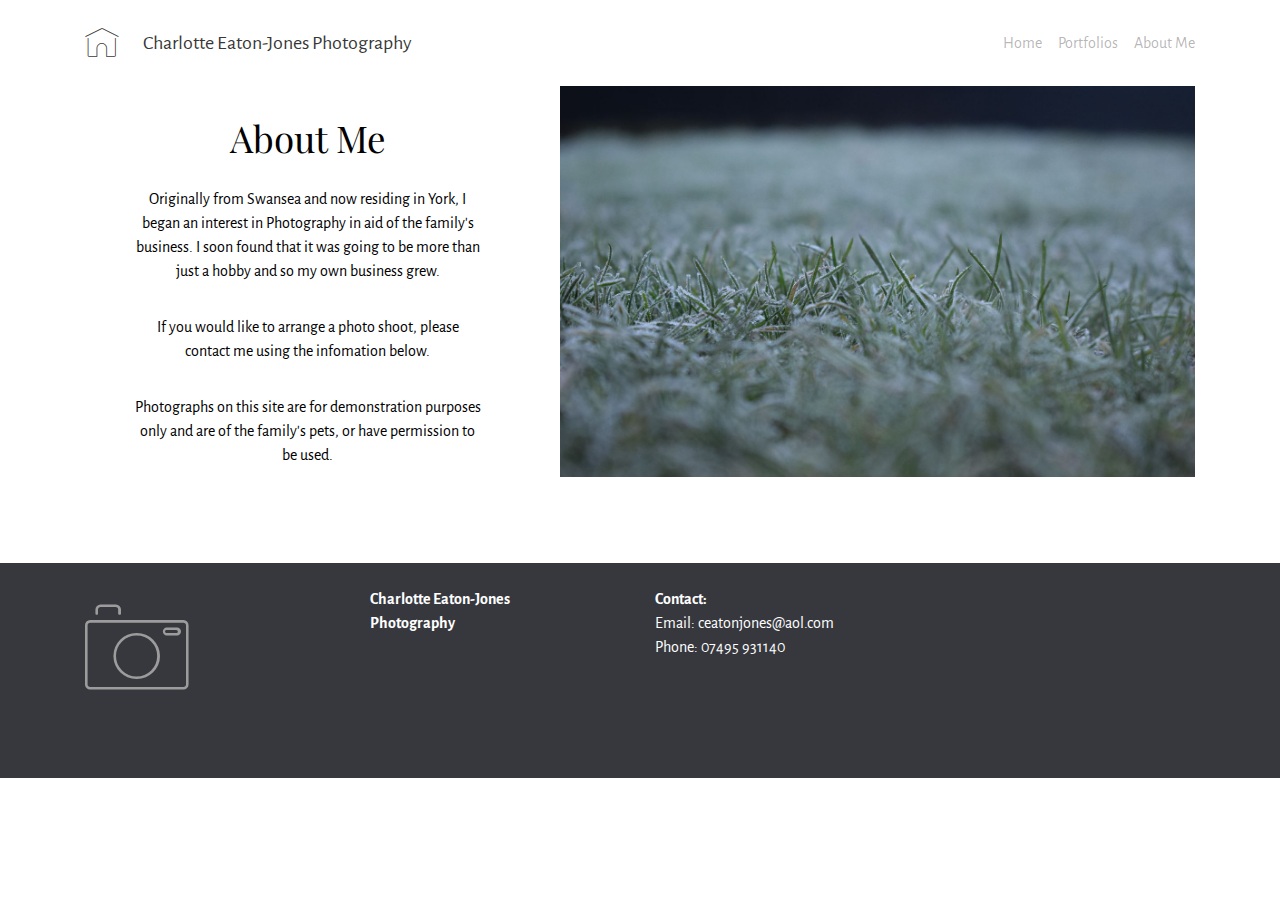
==== aboutme.html @ 2f4306b5 "create github pages" ====
<!DOCTYPE html>
<html>
<head>
  <!-- Site made with Mobirise Website Builder v3.9.2, https://mobirise.com -->
  <meta charset="UTF-8">
  <meta http-equiv="X-UA-Compatible" content="IE=edge">
  <meta name="generator" content="Mobirise v3.9.2, mobirise.com">
  <meta name="viewport" content="width=device-width, initial-scale=1">
  <link rel="shortcut icon" href="assets/images/logo.png" type="image/x-icon">
  <meta name="description" content="">
  <title>Portfolios</title>
  <link rel="stylesheet" href="https://fonts.googleapis.com/css?family=Playfair+Display:400,700&subset=latin,cyrillic">
  <link rel="stylesheet" href="https://fonts.googleapis.com/css?family=Alegreya+Sans:400,700&subset=latin,vietnamese,latin-ext">
  <link rel="stylesheet" href="assets/web/assets/mobirise-icons/mobirise-icons.css">
  <link rel="stylesheet" href="assets/tether/tether.min.css">
  <link rel="stylesheet" href="assets/bootstrap/css/bootstrap.min.css">
  <link rel="stylesheet" href="assets/puritym/css/style.css">
  <link rel="stylesheet" href="assets/mobirise/css/mbr-additional.css" type="text/css">
  
  
  
</head>
<body>
<nav class="navbar navbar-light mbr-navbar" id="menu-6" style="background-color: rgb(255, 255, 255);">
    <div class="container">
        <button class="navbar-toggler pull-right hidden-md-up" type="button" data-toggle="collapse" data-target="#exCollapsingNavbar2">
            ☰
        </button>
        <div class="clearfix"></div>
        <div class="collapse navbar-toggleable-sm" id="exCollapsingNavbar2">
            <span class="navbar-logo"><a href="https://mobirise.com" class="mbri-home mbr-iconfont mbr-iconfont-menu"></a></span>
            <span><a class="navbar-brand" href="https://mobirise.com">Charlotte Eaton-Jones Photography</a></span>

            

            <ul class="nav navbar-nav pull-xs-right"><li class="nav-item"><a class="nav-link" href="index.html">Home</a></li><li class="nav-item"><a class="nav-link" href="portfolio.html">Portfolios</a></li> <li class="nav-item"><a class="nav-link" href="aboutme.html">About Me</a></li></ul>
        </div>
    </div>
</nav>

<section class="mbr-section mbr-section-nopadding mbr-after-navbar" id="msg-box4-5" style="background-color: rgb(255, 255, 255); padding-top: 0rem; padding-bottom: 0rem;">
    
    <div class="container">
        <div class="row">
            
            <div class="col-xs-12 col-md-6 col-lg-5 mbr-inner-padding text-xs-center">
                <h3 class="mbr-section-title display-4">About Me</h3>
                
                <div class="lead"><p>Originally from Swansea and now residing in York, I began an interest in Photography in aid of the family's business. I soon found that it was going to be more than just a hobby and so my own business grew.</p><p>If you would like to arrange a photo shoot, please contact me using the infomation below. </p><p>Photographs on this site are for demonstration purposes only and are of the family's pets, or have permission to be used.</p></div>
                
            </div>
            <div class="col-md-6 col-lg-7">
                <div class="mbr-figure"><img src="assets/images/dsc-0093-1400x933-27.jpg"></div>
            </div>
        </div>
    </div>
</section>

<section class="mbr-section mbr-section-small mbr-footer" id="contacts1-7" style="background-color: rgb(55, 56, 62); padding-top: 1.5rem; padding-bottom: 4.5rem;">
    
    <div class="container">
        <div class="row">
            <div class="col-xs-12 col-md-3">
                <div><span class="mbri-camera mbr-iconfont mbr-iconfont-contacts1"></span></div>
            </div>
            <div class="col-xs-12 col-md-3">
                <p><strong>Charlotte Eaton-Jones</strong><br><strong>Photography</strong></p>
            </div>
            <div class="col-xs-12 col-md-3">
                <p><strong>Contact:</strong><br>
Email: ceatonjones@aol.com<br>
Phone: 07495 931140<br><br></p>
            </div>
            <div class="col-xs-12 col-md-3"></div>
        </div>
    </div>
</section>


  <script src="assets/web/assets/jquery/jquery.min.js"></script>
  <script src="assets/tether/tether.min.js"></script>
  <script src="assets/bootstrap/js/bootstrap.min.js"></script>
  <script src="assets/smooth-scroll/SmoothScroll.js"></script>
  <script src="assets/cookies-alert-plugin/cookies-alert-core.js"></script>
  <script src="assets/cookies-alert-plugin/cookies-alert-script.js"></script>
  <script src="assets/puritym/js/script.js"></script>
  
  
<input name="cookieData" type="hidden" data-cookie-text="We use cookies to give you the best experience. Read our <a href='privacy.html'>cookie policy</a>.">
  </body>
</html>
---- assets/web/assets/mobirise-icons/mobirise-icons.css ----
@font-face {
  font-family: 'MobiriseIcons';
  src:  url('mobirise-icons.eot?spat4u');
  src:  url('mobirise-icons.eot?spat4u#iefix') format('embedded-opentype'),
    url('mobirise-icons.ttf?spat4u') format('truetype'),
    url('mobirise-icons.woff?spat4u') format('woff'),
    url('mobirise-icons.svg?spat4u#MobiriseIcons') format('svg');
  font-weight: normal;
  font-style: normal;
}

[class^="mbri-"], [class*=" mbri-"] {
  /* use !important to prevent issues with browser extensions that change fonts */
  font-family: MobiriseIcons !important;
  speak: none;
  font-style: normal;
  font-weight: normal;
  font-variant: normal;
  text-transform: none;
  line-height: 1;

  /* Better Font Rendering =========== */
  -webkit-font-smoothing: antialiased;
  -moz-osx-font-smoothing: grayscale;
}

.mbri-alert:before {
  content: "\e900";
}
.mbri-android:before {
  content: "\e901";
}
.mbri-apple:before {
  content: "\e902";
}
.mbri-arrow-next:before {
  content: "\e903";
}
.mbri-arrow-prev:before {
  content: "\e904";
}
.mbri-bookmark:before {
  content: "\e905";
}
.mbri-bootstrap:before {
  content: "\e906";
}
.mbri-briefcase:before {
  content: "\e907";
}
.mbri-browse:before {
  content: "\e908";
}
.mbri-calendar:before {
  content: "\e909";
}
.mbri-camera:before {
  content: "\e90a";
}
.mbri-cart-add:before {
  content: "\e90b";
}
.mbri-cart-full:before {
  content: "\e90c";
}
.mbri-cash:before {
  content: "\e90d";
}
.mbri-change-style:before {
  content: "\e90e";
}
.mbri-chat:before {
  content: "\e90f";
}
.mbri-clock:before {
  content: "\e910";
}
.mbri-close:before {
  content: "\e911";
}
.mbri-cloud:before {
  content: "\e912";
}
.mbri-code:before {
  content: "\e913";
}
.mbri-contact-form:before {
  content: "\e914";
}
.mbri-credit-card:before {
  content: "\e915";
}
.mbri-cursor-click:before {
  content: "\e916";
}
.mbri-cust-feedback:before {
  content: "\e917";
}
.mbri-database:before {
  content: "\e918";
}
.mbri-delivery:before {
  content: "\e919";
}
.mbri-desctop:before {
  content: "\e91a";
}
.mbri-devices:before {
  content: "\e91b";
}
.mbri-down:before {
  content: "\e91c";
}
.mbri-download:before {
  content: "\e91d";
}
.mbri-drag-n-drop:before {
  content: "\e91e";
}
.mbri-edit:before {
  content: "\e91f";
}
.mbri-edit2:before {
  content: "\e920";
}
.mbri-error:before {
  content: "\e921";
}
.mbri-extension:before {
  content: "\e922";
}
.mbri-features:before {
  content: "\e923";
}
.mbri-file:before {
  content: "\e924";
}
.mbri-flag:before {
  content: "\e925";
}
.mbri-folder:before {
  content: "\e926";
}
.mbri-gift:before {
  content: "\e927";
}
.mbri-globe-2:before {
  content: "\e928";
}
.mbri-globe:before {
  content: "\e929";
}
.mbri-growing-chart:before {
  content: "\e92a";
}
.mbri-hearth:before {
  content: "\e92b";
}
.mbri-help:before {
  content: "\e92c";
}
.mbri-home:before {
  content: "\e92d";
}
.mbri-hot-cup:before {
  content: "\e92e";
}
.mbri-idea:before {
  content: "\e92f";
}
.mbri-image-gallery:before {
  content: "\e930";
}
.mbri-image-slider:before {
  content: "\e931";
}
.mbri-info:before {
  content: "\e932";
}
.mbri-key:before {
  content: "\e933";
}
.mbri-laptop:before {
  content: "\e934";
}
.mbri-layers:before {
  content: "\e935";
}
.mbri-left:before {
  content: "\e936";
}
.mbri-letter:before {
  content: "\e937";
}
.mbri-like:before {
  content: "\e938";
}
.mbri-link:before {
  content: "\e939";
}
.mbri-lock:before {
  content: "\e93a";
}
.mbri-login:before {
  content: "\e93b";
}
.mbri-logout:before {
  content: "\e93c";
}
.mbri-magic-stick:before {
  content: "\e93d";
}
.mbri-map-pin:before {
  content: "\e93e";
}
.mbri-menu:before {
  content: "\e93f";
}
.mbri-mobile:before {
  content: "\e940";
}
.mbri-mobile2:before {
  content: "\e941";
}
.mbri-mobirise:before {
  content: "\e942";
}
.mbri-music:before {
  content: "\e943";
}
.mbri-new-file:before {
  content: "\e944";
}
.mbri-opened-folder:before {
  content: "\e945";
}
.mbri-pages:before {
  content: "\e946";
}
.mbri-paper-plane:before {
  content: "\e947";
}
.mbri-paperclip:before {
  content: "\e948";
}
.mbri-photo:before {
  content: "\e949";
}
.mbri-photos:before {
  content: "\e94a";
}
.mbri-pin:before {
  content: "\e94b";
}
.mbri-play:before {
  content: "\e94c";
}
.mbri-plus:before {
  content: "\e94d";
}
.mbri-preview:before {
  content: "\e94e";
}
.mbri-print:before {
  content: "\e94f";
}
.mbri-protect:before {
  content: "\e950";
}
.mbri-question:before {
  content: "\e951";
}
.mbri-quote:before {
  content: "\e952";
}
.mbri-refresh:before {
  content: "\e953";
}
.mbri-responsive:before {
  content: "\e954";
}
.mbri-right:before {
  content: "\e955";
}
.mbri-rocket:before {
  content: "\e956";
}
.mbri-sad-face:before {
  content: "\e957";
}
.mbri-sale:before {
  content: "\e958";
}
.mbri-save:before {
  content: "\e959";
}
.mbri-search:before {
  content: "\e95a";
}
.mbri-setting:before {
  content: "\e95b";
}
.mbri-setting2:before {
  content: "\e95c";
}
.mbri-setting3:before {
  content: "\e95d";
}
.mbri-share:before {
  content: "\e95e";
}
.mbri-shoping-bag:before {
  content: "\e95f";
}
.mbri-shoping-basket:before {
  content: "\e960";
}
.mbri-shoping-cart:before {
  content: "\e961";
}
.mbri-sites:before {
  content: "\e962";
}
.mbri-smile-face:before {
  content: "\e963";
}
.mbri-speed:before {
  content: "\e964";
}
.mbri-star:before {
  content: "\e965";
}
.mbri-success:before {
  content: "\e966";
}
.mbri-sun:before {
  content: "\e967";
}
.mbri-tablet:before {
  content: "\e968";
}
.mbri-target:before {
  content: "\e969";
}
.mbri-timer:before {
  content: "\e96a";
}
.mbri-to-ftp:before {
  content: "\e96b";
}
.mbri-to-local-drive:before {
  content: "\e96c";
}
.mbri-touch-swipe:before {
  content: "\e96d";
}
.mbri-touch:before {
  content: "\e96e";
}
.mbri-trash:before {
  content: "\e96f";
}
.mbri-unlock:before {
  content: "\e970";
}
.mbri-up:before {
  content: "\e971";
}
.mbri-upload:before {
  content: "\e972";
}
.mbri-user:before {
  content: "\e973";
}
.mbri-user2:before {
  content: "\e974";
}
.mbri-users:before {
  content: "\e975";
}
.mbri-video-play:before {
  content: "\e976";
}
.mbri-video:before {
  content: "\e977";
}
.mbri-watch:before {
  content: "\e978";
}
.mbri-website-theme:before {
  content: "\e979";
}
.mbri-wifi:before {
  content: "\e97a";
}
.mbri-windows:before {
  content: "\e97b";
}
---- assets/puritym/css/style.css ----
/**
 * BOOTSTRAP CUSTOM
 */
.container {
  position: relative; }

.btn {
  margin-bottom: 0.5rem; }
  .btn + .btn {
    margin-left: 1rem; }

.btn-white {
  background: #fff;
  color: inherit; }

.btn-black {
  background: #000;
  color: #fff; }

.btn-social,
.btn-social:hover,
.btn-social:active,
.btn-social:focus {
  color: #fff; }

.display-1 {
  font-size: 4.3rem;
  margin-top: 3.9rem;
  margin-bottom: 2.8rem; }

.display-2 {
  font-size: 3.5rem;
  margin-top: 3.5rem;
  margin-bottom: 2.5rem; }

.display-3 {
  font-size: 2.8rem;
  margin-top: 3.2rem;
  margin-bottom: 2rem; }

.display-4 {
  font-size: 2.3rem;
  margin-top: 2.3rem;
  margin-bottom: 1.8rem; }

p.lead,
.lead p {
  margin-bottom: 2rem; }

.card .card-img-top {
  width: 100%; }

.card-block {
  background-color: #fff; }

@media (min-width: 768px) {
  .col-md-4:nth-of-type(3n+1) {
    clear: left; } }
@media (min-width: 544px) and (max-width: 767px) {
  .col-md-4:nth-of-type(odd) {
    clear: left; } }
.row.no-gutter {
  margin-left: 0;
  margin-right: 0; }

.row.no-gutter > [class*=col-]:not(:first-child),
.row.no-gutter > [class*=col-]:not(:last-child) {
  padding-right: 0;
  padding-left: 0; }

blockquote {
  padding: .5rem 1rem;
  margin: 0 0 1rem;
  margin-bottom: 1rem;
  font-size: 1.25rem;
  border-left: .25rem solid #f1c050; }

/**
 * TYPOGRAPHY
 */
body {
  font-family: "Alegreya Sans", sans-serif; }

h1, h2, h3, h4, h5, h6,
.h1, .h2, .h3, .h4, .h5, .h6,
.display-1, .display-2, .display-3, .display-4 {
  font-family: "Playfair Display", sans-serif; }

/**
 * MAPS
 */
@-webkit-keyframes mapCircleLoading {
  from {
    -webkit-transform: rotate(0deg); }
  to {
    -webkit-transform: rotate(359deg); } }
@keyframes mapCircleLoading {
  from {
    transform: rotate(0deg); }
  to {
    transform: rotate(359deg); } }
.mbr-map {
  position: relative; }
  .mbr-map iframe {
    height: 100%;
    width: 100%; }
  .mbr-map [data-state-details] {
    color: #6b6763;
    font-family: "Alegreya Sans", sans-serif;
    font-size: 1.25rem;
    height: 1.5em;
    margin-top: -0.75em;
    padding-left: 20px;
    padding-right: 20px;
    position: absolute;
    text-align: center;
    top: 50%;
    width: 100%; }
  .mbr-map[data-state] {
    background: #e9e5dc; }
  .mbr-map[data-state="loading"] [data-state-details] {
    display: none; }
  .mbr-map[data-state="loading"]::after {
    content: "";
    -webkit-animation: mapCircleLoading .6s infinite linear;
    animation: mapCircleLoading .6s infinite linear;
    border-radius: 50%;
    border: 6px rgba(255, 255, 255, 0.35) solid;
    border-top-color: #fff;
    height: 40px;
    left: 50%;
    margin-left: -20px;
    margin-top: -20px;
    position: absolute;
    top: 50%;
    width: 40px; }

/**
 * SECTIONS
 */
.mbr-section {
  position: relative;
  padding-top: 9rem;
  padding-bottom: 9rem;
  background-position: 50% 50%;
  background-repeat: no-repeat;
  background-size: cover; }

.mbr-section-full {
  display: table;
  width: 100%;
  height: 100vh;
  padding-top: 0;
  padding-bottom: 0; }

.mbr-section-small {
  padding-top: 4.5rem;
  padding-bottom: 4.5rem; }

.mbr-section-nopadding {
  padding-top: 0;
  padding-bottom: 0; }

.mbr-section-title {
  margin-top: 0; }

.mbr-table {
  display: table; }

.mbr-table-cell {
  position: relative;
  display: table-cell;
  vertical-align: middle;
  padding-top: 9rem;
  padding-bottom: 9rem; }

.mbr-inner-padding {
  padding: 4rem; }

/* footer */
.mbr-footer {
  color: #fff; }
  .mbr-footer .mbr-map,
  .mbr-footer .mbr-google-map {
    height: 300px; }
  .mbr-footer .form-control {
    color: #fff;
    background-color: #26272c;
    border-color: #1b1c20; }
  .mbr-footer ul {
    list-style-type: none;
    padding: 0; }
    .mbr-footer ul li {
      position: relative;
      padding-left: 1.2rem; }
      .mbr-footer ul li:before {
        content: '';
        position: absolute;
        margin-left: -1.2rem;
        width: 10px;
        height: 1px;
        top: 50%;
        background-color: #fff; }

footer.mbr-footer {
  padding-top: 3rem;
  padding-bottom: 2rem; }

/**
 * NAVBAR
 */
.mbr-navbar {
  position: absolute;
  top: 0;
  right: 0;
  left: 0;
  padding: 1.5rem 1rem;
  background-color: #fff;
  z-index: 1030; }
  .mbr-navbar.navbar-fixed-top {
    position: fixed; }
  .mbr-navbar.navbar-transparent {
    background-color: transparent; }
  .mbr-navbar .navbar-logo {
    margin-right: 1.5rem;
    float: left; }
  .mbr-navbar .navbar-logo,
  .mbr-navbar .navbar-logo img {
    height: 37px; }
  .mbr-navbar .navbar-brand {
    margin-right: 1.5rem; }
  .mbr-navbar .navbar-divider,
  .mbr-navbar .navbar-nav .nav-item + .nav-item,
  .mbr-navbar .navbar-nav .nav-link + .nav-link {
    margin-left: 1rem; }
  .mbr-navbar .navbar-nav + .navbar-nav {
    margin-right: 20px; }

/**
 * HELPERS
 */
/* Colors */
.text-white {
  color: #fff !important; }

.text-black {
  color: #000 !important; }

/**
 * Mobirise Classes
 */
.mbr-after-navbar:before {
  content: "";
  display: block;
  height: 54px; }

.mbr-section__container--first {
  padding-bottom: 1rem; }

.mbr-section__container--middle {
  padding-top: 1rem;
  padding-bottom: 1rem; }

.mbr-section__container--last {
  padding-top: 1rem; }

.mbr-overlay,
.mbr-background-video,
.mbr-background-video-preview {
  position: absolute;
  bottom: 0;
  left: 0;
  right: 0;
  top: 0; }

.mbr-overlay {
  background-color: #fff;
  opacity: 0.5;
  z-index: 1; }
  .mbr-overlay ~ * {
    z-index: 2; }

.mbr-background-video-preview {
  z-index: 0 !important; }

.mbr-figure {
  display: block;
  overflow: hidden;
  position: relative;
  width: 100%;
  margin: 0; }
  .mbr-figure img, .mbr-figure iframe {
    display: block;
    width: 100%; }
  .mbr-figure .mbr-figure-caption {
    width: 100%;
    padding: 1.5rem 0;
    background-color: #FFF8E0; }
  .mbr-figure .mbr-figure-caption-over {
    position: absolute;
    bottom: 0;
    background-color: rgba(255, 255, 255, 0.5); }

.mbr-map,
.mbr-google-map {
  height: 400px; }

.mbr-arrow {
  position: absolute;
  text-align: center;
  font-size: 35px;
  bottom: 71px;
  left: 50%;
  width: 30px;
  margin-left: -15px;
  line-height: 1px;
  padding: 0 20px;
  -webkit-animation: floating-arrow 1.6s infinite ease-in-out 0s;
  -o-animation: floating-arrow 1.6s infinite ease-in-out 0s;
  animation: floating-arrow 1.6s infinite ease-in-out 0s; }
  .mbr-arrow, .mbr-arrow:hover, .mbr-arrow:focus {
    color: inherit; }

@-webkit-keyframes floating-arrow {
  from {
    -webkit-transform: translateY(0);
    transform: translateY(0); }
  65% {
    -webkit-transform: translateY(11px);
    transform: translateY(11px); }
  to {
    -webkit-transform: translateY(0);
    transform: translateY(0); } }
@-o-keyframes floating-arrow {
  from {
    -webkit-transform: translateY(0);
    transform: translateY(0); }
  65% {
    -webkit-transform: translateY(11px);
    transform: translateY(11px); }
  to {
    -webkit-transform: translateY(0);
    transform: translateY(0); } }
@keyframes floating-arrow {
  from {
    -webkit-transform: translateY(0);
    transform: translateY(0); }
  65% {
    -webkit-transform: translateY(11px);
    transform: translateY(11px); }
  to {
    -webkit-transform: translateY(0);
    transform: translateY(0); } }
@media (max-width: 767px) {
  .mbr-arrow {
    bottom: 41px; } }
@media (max-width: 320px) {
  .mbr-arrow {
    bottom: 21px;
    text-align: center; } }
@media all and (device-width: 320px) and (device-height: 568px) and (orientation: portrait) {
  .mbr-arrow {
    bottom: 31px; } }
/*-------

   Slider

-------*/
.mbr-slider .carousel-inner > .active,
.mbr-slider .carousel-inner > .next,
.mbr-slider .carousel-inner > .prev {
  display: table; }

.mbr-slider .carousel-control {
  background-image: none;
  width: 54px;
  height: 54px;
  top: 50%;
  margin-top: -27px;
  line-height: 54px;
  border-radius: 27px;
  color: inherit;
  background: #fff;
  border: 1px solid #000;
  opacity: 1;
  text-shadow: none;
  z-index: 5;
  -webkit-transition: all 0.2s ease-in-out 0s;
  -o-transition: all 0.2s ease-in-out 0s;
  transition: all 0.2s ease-in-out 0s; }

.mbr-slider .carousel-control .icon-next,
.mbr-slider .carousel-control .icon-prev {
  margin-top: -18px;
  font-size: 30px; }

.mbr-slider .carousel-control.left {
  margin-left: 2rem; }

.mbr-slider .carousel-control.right {
  margin-right: 2rem; }

.mbr-slider .carousel-control:hover {
  background: #000;
  color: #fff; }

.mbr-slider .carousel-indicators {
  bottom: 0; }

.mbr-slider .carousel-indicators li,
.mbr-slider .carousel-indicators .active {
  width: 15px;
  height: 15px;
  margin: 3px;
  border: 1px solid #000; }

.mbr-slider .carousel-indicators .active {
  background-color: #000; }

.mbr-slider .mbr-overlay {
  z-index: 0; }

@media (max-width: 767px) {
  .mbr-slider .carousel-control {
    top: auto;
    bottom: 20px; }

  .mbr-slider > .container .carousel-control {
    margin-bottom: 0px; } }
/* boxed slider */
.mbr-slider > .boxed-slider {
  position: relative;
  padding: 93px 0; }

.mbr-slider > .boxed-slider > div {
  position: relative; }

.mbr-slider > .container img {
  width: 100%; }

.mbr-slider > .container img + .row {
  position: absolute;
  top: 50%;
  left: 0;
  right: 0;
  -webkit-transform: translateY(-50%);
  -moz-transform: translateY(-50%);
  transform: translateY(-50%); }

.mbr-slider .mbr-section {
  padding: 0;
  background-attachment: scroll; }

.mbr-slider .mbr-table-cell {
  padding: 0; }

.mbr-slider > .container .carousel-indicators {
  margin-bottom: 3px; }

/* article slider */
.mbr-slider > .article-slider .mbr-section,
.mbr-slider > .article-slider .mbr-section .mbr-table-cell {
  padding-top: 0;
  padding-bottom: 0; }

/*-------

   Gallery

-------*/
.mbr-gallery .mbr-gallery-item {
  position: relative;
  display: inline-block;
  width: 25%; }
  @media (max-width: 768px) {
    .mbr-gallery .mbr-gallery-item {
      width: 50%; } }
  @media (max-width: 400px) {
    .mbr-gallery .mbr-gallery-item {
      width: 100%; } }

.mbr-gallery .mbr-gallery-item > a {
  position: relative;
  display: block;
  background: #fff;
  outline: none; }

.mbr-gallery .mbr-gallery-item img {
  width: 100%;
  opacity: 1;
  -webkit-transition: .2s opacity ease-in-out;
  transition: .2s opacity ease-in-out; }

.mbr-gallery .mbr-gallery-item > a:hover img {
  opacity: 0.9; }

.mbr-gallery .mbr-gallery-item .icon {
  position: absolute;
  font-size: 30px;
  top: 50%;
  left: 50%;
  color: #000;
  opacity: 0;
  -webkit-transform: translateX(-50%) translateY(-50%);
  transform: translateX(-50%) translateY(-50%);
  -webkit-transition: .2s opacity ease-in-out;
  transition: .2s opacity ease-in-out; }

.mbr-gallery .mbr-gallery-item > a:hover .icon {
  opacity: 1; }

/* remove spacing */
.mbr-gallery .mbr-gallery-row.no-gutter {
  margin: 0; }

.mbr-gallery .mbr-gallery-row.no-gutter .mbr-gallery-item {
  padding: 0; }

/* container */
.mbr-gallery .container.mbr-gallery-layout-default {
  padding: 93px 0; }

/* fix horizontal scrollbar */
.mbr-gallery .mbr-gallery-layout-default,
.mbr-gallery .mbr-gallery-layout-article {
  overflow: hidden; }

/* lightbox */
.mbr-gallery .modal {
  position: fixed;
  overflow: hidden;
  padding-right: 0 !important; }

.mbr-gallery .modal-body {
  padding: 0; }

.mbr-gallery .modal-body img {
  width: 100%; }

.mbr-gallery .modal .close {
  position: absolute;
  background-image: none;
  font-size: 20px;
  width: 54px;
  height: 54px;
  border-radius: 27px;
  color: #000;
  top: 2rem;
  right: 2rem;
  line-height: 54px;
  opacity: 1;
  border: 1px solid #000;
  text-align: center;
  text-shadow: none;
  z-index: 5;
  -webkit-transition: all 0.2s ease-in-out 0s;
  -o-transition: all 0.2s ease-in-out 0s;
  transition: all 0.2s ease-in-out 0s; }

.mbr-gallery .modal .close:hover {
  background: #000;
  color: #fff; }

/* modal back color opacity */
.modal-backdrop.in {
  opacity: 0.8;
  filter: alpha(opacity=80); }

@media (max-width: 768px) {
  .mbr-gallery .modal-dialog {
    margin: 10px auto; }

  .mbr-gallery .carousel-indicators,
  .mbr-gallery .carousel-control,
  .mbr-gallery .modal .close {
    position: fixed; } }
/* fix fade in effect */
.mbr-gallery .modal.fade .modal-dialog {
  margin-top: -100px;
  -webkit-transition: margin-top 0.3s ease-out;
  -moz-transition: margin-top 0.3s ease-out;
  -o-transition: margin-top 0.3s ease-out;
  transition: margin-top 0.3s ease-out; }

.mbr-gallery .modal.in .modal-dialog,
.mbr-gallery .modal.fade .modal-dialog {
  -webkit-transform: none;
  -ms-transform: none;
  -o-transform: none;
  transform: none; }

.mbr-gallery .modal.in .modal-dialog {
  margin-top: 30px; }

/* iconfont default styling */
/* for buttons */
.mbr-iconfont.mbr-iconfont-btn,
.mbr-buttons__btn .mbr-iconfont {
  padding-right: 0.3em;
  font-size: 1.5em;
  line-height: 0.5em;
  vertical-align: text-bottom;
  position: relative;
  top: -0.1em;
  text-decoration: none; }

/* menu links */
.mbr-iconfont.mbr-iconfont-btn-parent,
.mbr-buttons__link .mbr-iconfont {
  padding-right: 0.3em;
  font-size: 1.3em;
  top: -0.2em;
  position: relative;
  vertical-align: middle; }

/* msg-box4 */
.mbr-iconfont.mbr-iconfont-msg-box4,
.mbr-iconfont.mbr-iconfont-msg-box5 {
  font-size: 357px;
  text-decoration: none;
  color: #000; }

/*menu logo */
.mbr-iconfont.mbr-iconfont-menu,
.mbr-iconfont.mbr-iconfont-ext__menu {
  font-size: 37px;
  text-decoration: none;
  color: rgba(0, 0, 0, 0.8); }

/* contacts1 */
.mbr-iconfont.mbr-iconfont-contacts1 {
  font-size: 119px;
  text-decoration: none;
  color: #9C9C9C; }

.mbr-iconfont.mbr-iconfont-features1 {
  font-size: 140px;
  text-decoration: none;
  text-align: center;
  display: block;
  margin-top: 0.2em; }

/*# sourceMappingURL=style.css.map */
.engine {
	position: absolute;
	text-indent: -2400px;
	text-align: center;
	padding: 0;
}
---- assets/mobirise/css/mbr-additional.css ----
@import url(https://fonts.googleapis.com/css?family=Lora:400,700);

#header1-0 H1 {
  text-align: center;
  font-size: 60px;
  color: #d8f1d5;
  font-family: 'Lora', serif;
}
#slider-4 H2 {
  text-align: left;
}
#slider-4 P {
  text-align: right;
  color: #ffffff;
}
#slider-4 SPAN {
  text-align: left;
}
#menu-6 .navbar-toggler {
  color: #000;
}
#msg-box4-5 .lead P {
  font-size: 16px;
}
#menu-6 .navbar-toggler {
  color: #000;
}
#menu-6 .navbar-toggler {
  color: #000;
}
#menu-6 .navbar-toggler {
  color: #000;
}
#menu-6 .navbar-toggler {
  color: #000;
}
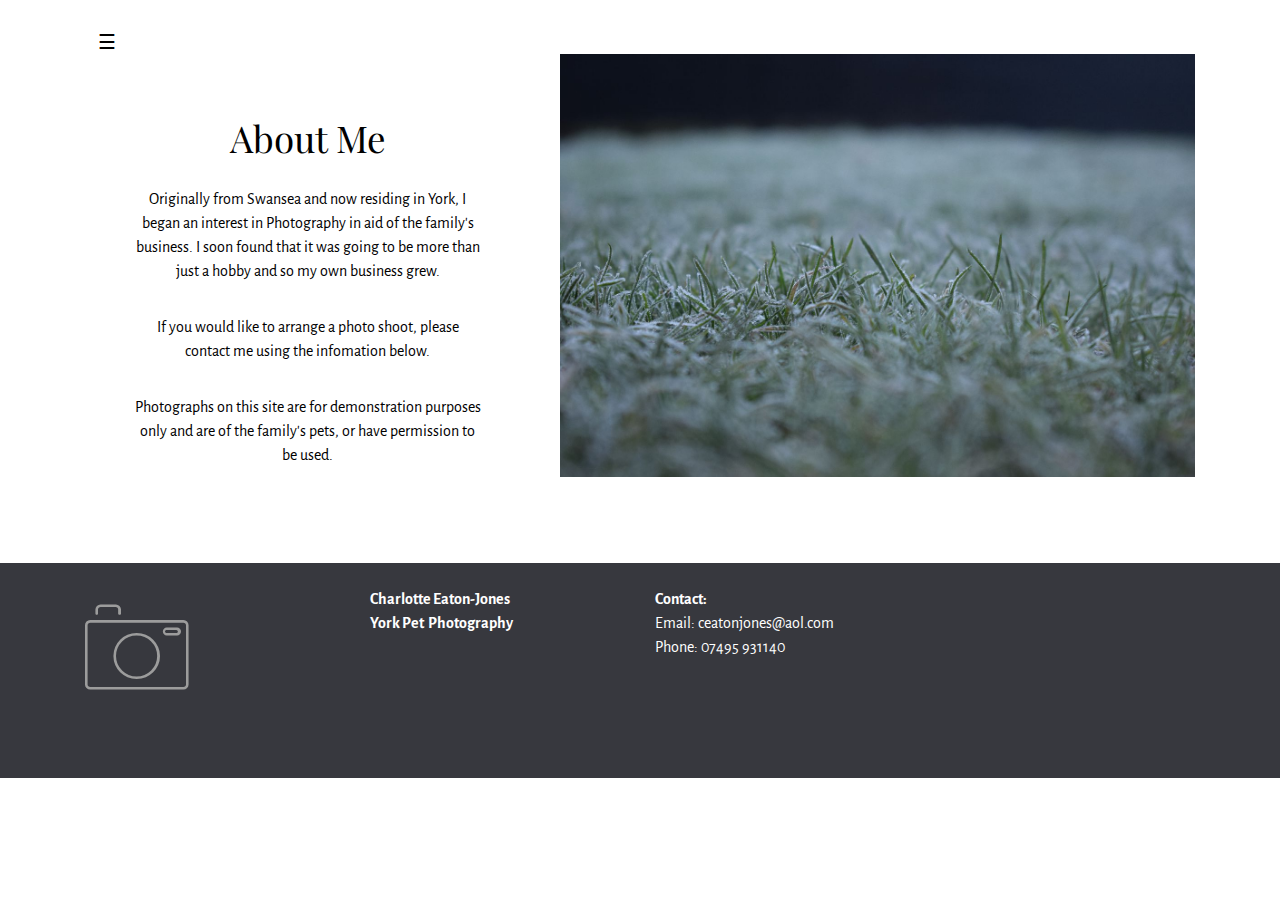
==== commit 74eac853: "create github pages" ====
--- a/aboutme.html
+++ b/aboutme.html
@@ -6,7 +6,7 @@
   <meta http-equiv="X-UA-Compatible" content="IE=edge">
   <meta name="generator" content="Mobirise v3.9.2, mobirise.com">
   <meta name="viewport" content="width=device-width, initial-scale=1">
-  <link rel="shortcut icon" href="assets/images/logo.png" type="image/x-icon">
+  <link rel="shortcut icon" href="assets/images/darwin-192x128-4.jpg" type="image/x-icon">
   <meta name="description" content="">
   <title>Portfolios</title>
   <link rel="stylesheet" href="https://fonts.googleapis.com/css?family=Playfair+Display:400,700&subset=latin,cyrillic">
@@ -21,19 +21,19 @@
   
 </head>
 <body>
-<nav class="navbar navbar-light mbr-navbar" id="menu-6" style="background-color: rgb(255, 255, 255);">
+<nav class="navbar navbar-light mbr-navbar navbar-transparent" id="menu-6">
     <div class="container">
-        <button class="navbar-toggler pull-right hidden-md-up" type="button" data-toggle="collapse" data-target="#exCollapsingNavbar2">
+        <button class="navbar-toggler pull-right" type="button" data-toggle="collapse" data-target="#exCollapsingNavbar2">
             ☰
         </button>
         <div class="clearfix"></div>
-        <div class="collapse navbar-toggleable-sm" id="exCollapsingNavbar2">
+        <div class="collapse" id="exCollapsingNavbar2">
             <span class="navbar-logo"><a href="https://mobirise.com" class="mbri-home mbr-iconfont mbr-iconfont-menu"></a></span>
-            <span><a class="navbar-brand" href="https://mobirise.com">Charlotte Eaton-Jones Photography</a></span>
+            <span><a class="navbar-brand text-white" href="index.html">York Pet Photography</a></span>
 
             
 
-            <ul class="nav navbar-nav pull-xs-right"><li class="nav-item"><a class="nav-link" href="index.html">Home</a></li><li class="nav-item"><a class="nav-link" href="portfolio.html">Portfolios</a></li> <li class="nav-item"><a class="nav-link" href="aboutme.html">About Me</a></li></ul>
+            <ul class="nav navbar-nav pull-xs-right"><li class="nav-item"><a class="nav-link text-white" href="index.html">Home</a></li>  <li class="nav-item"><a class="nav-link text-white" href="portfolio.html">Gallery</a></li> <li class="nav-item"><a class="nav-link text-white" href="page7.html">Prices</a></li> <li class="nav-item"><a class="nav-link text-white" href="aboutme.html">About Me/Contact</a></li> </ul>
         </div>
     </div>
 </nav>
@@ -64,7 +64,7 @@
                 <div><span class="mbri-camera mbr-iconfont mbr-iconfont-contacts1"></span></div>
             </div>
             <div class="col-xs-12 col-md-3">
-                <p><strong>Charlotte Eaton-Jones</strong><br><strong>Photography</strong></p>
+                <p><strong>Charlotte Eaton-Jones</strong><br><strong>York Pet &nbsp;Photography</strong></p>
             </div>
             <div class="col-xs-12 col-md-3">
                 <p><strong>Contact:</strong><br>
--- a/assets/mobirise/css/mbr-additional.css
+++ b/assets/mobirise/css/mbr-additional.css
@@ -3,34 +3,33 @@
 #header1-0 H1 {
   text-align: center;
   font-size: 60px;
-  color: #d8f1d5;
+  color: #46413f;
   font-family: 'Lora', serif;
 }
-#slider-4 H2 {
-  text-align: left;
-}
-#slider-4 P {
-  text-align: right;
-  color: #ffffff;
-}
-#slider-4 SPAN {
-  text-align: left;
+#menu-l .navbar-toggler {
+  color: #000000;
 }
 #menu-6 .navbar-toggler {
-  color: #000;
+  color: #000000;
+}
+#msg-box4-j .lead P {
+  font-size: 18px;
+}
+#menu-6 .navbar-toggler {
+  color: #000000;
 }
 #msg-box4-5 .lead P {
   font-size: 16px;
 }
 #menu-6 .navbar-toggler {
-  color: #000;
+  color: #000000;
 }
 #menu-6 .navbar-toggler {
-  color: #000;
+  color: #000000;
 }
 #menu-6 .navbar-toggler {
-  color: #000;
+  color: #000000;
 }
-#menu-6 .navbar-toggler {
-  color: #000;
+#menu-l .navbar-toggler {
+  color: #000000;
 }
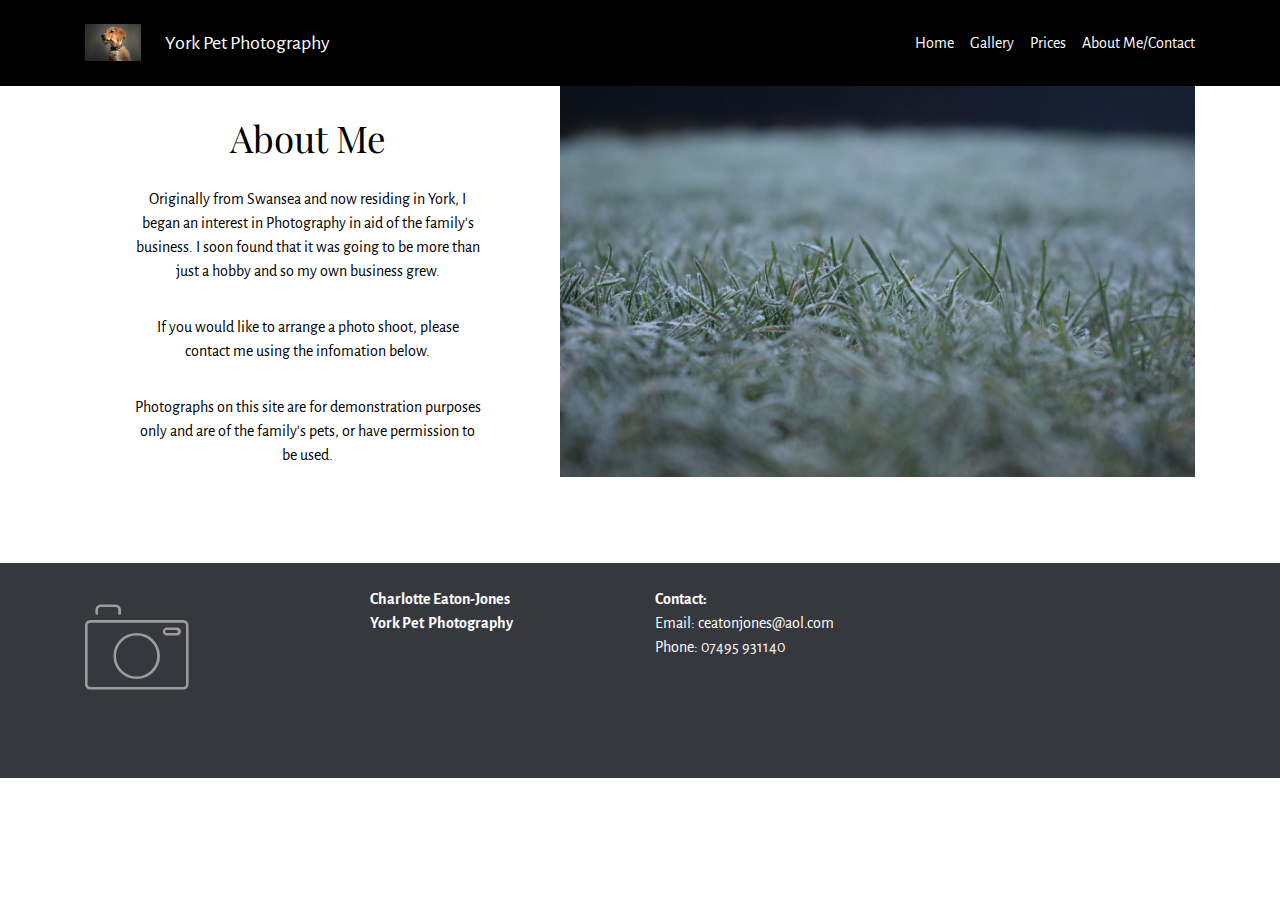
==== commit e3b28c74: "create github pages" ====
--- a/aboutme.html
+++ b/aboutme.html
@@ -21,14 +21,14 @@
   
 </head>
 <body>
-<nav class="navbar navbar-light mbr-navbar navbar-transparent" id="menu-6">
+<nav class="navbar navbar-light mbr-navbar navbar-fixed-top" id="menu-6" style="background-color: rgb(0, 0, 0);">
     <div class="container">
-        <button class="navbar-toggler pull-right" type="button" data-toggle="collapse" data-target="#exCollapsingNavbar2">
+        <button class="navbar-toggler pull-right hidden-md-up" type="button" data-toggle="collapse" data-target="#exCollapsingNavbar2">
             ☰
         </button>
         <div class="clearfix"></div>
-        <div class="collapse" id="exCollapsingNavbar2">
-            <span class="navbar-logo"><a href="https://mobirise.com" class="mbri-home mbr-iconfont mbr-iconfont-menu"></a></span>
+        <div class="collapse navbar-toggleable-sm" id="exCollapsingNavbar2">
+            <span class="navbar-logo"><a href="index.html"><img src="assets/images/darwin-192x128-29.jpg" alt="Mobirise"></a></span>
             <span><a class="navbar-brand text-white" href="index.html">York Pet Photography</a></span>
 
             
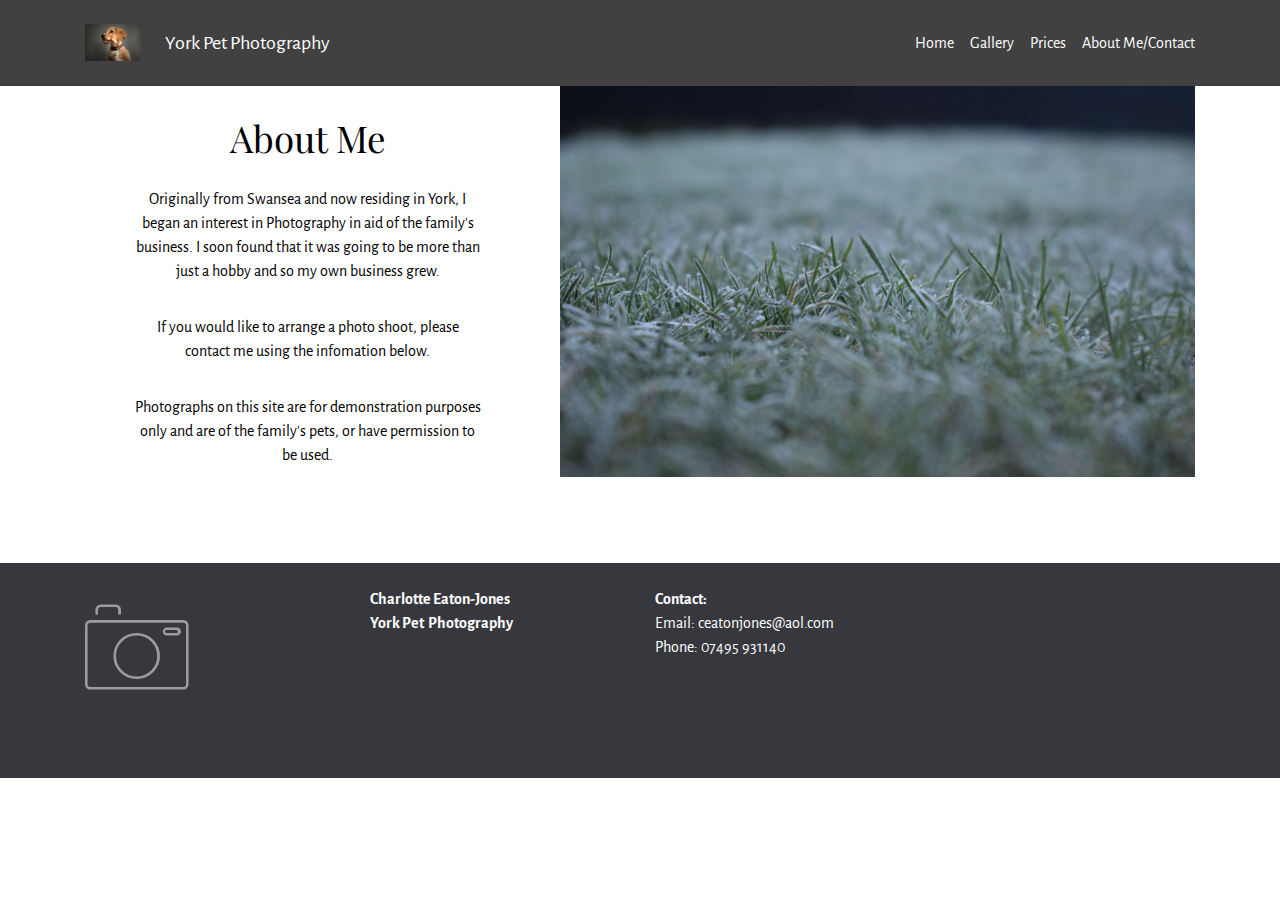
==== commit b819c022: "create github pages" ====
--- a/aboutme.html
+++ b/aboutme.html
@@ -7,8 +7,8 @@
   <meta name="generator" content="Mobirise v3.9.2, mobirise.com">
   <meta name="viewport" content="width=device-width, initial-scale=1">
   <link rel="shortcut icon" href="assets/images/darwin-192x128-4.jpg" type="image/x-icon">
-  <meta name="description" content="">
-  <title>Portfolios</title>
+  <meta name="description" content="York Pet Photograpy, Yorkshire, North Yorkshire, York Dog Photography, Animals, cats, dogs, hamsters, snakes, photos, photography, phodography, phodographer, pet photographer, about me, contact, infomation, details, address, phone number, email">
+  <title>About/Contact</title>
   <link rel="stylesheet" href="https://fonts.googleapis.com/css?family=Playfair+Display:400,700&subset=latin,cyrillic">
   <link rel="stylesheet" href="https://fonts.googleapis.com/css?family=Alegreya+Sans:400,700&subset=latin,vietnamese,latin-ext">
   <link rel="stylesheet" href="assets/web/assets/mobirise-icons/mobirise-icons.css">
@@ -21,7 +21,7 @@
   
 </head>
 <body>
-<nav class="navbar navbar-light mbr-navbar navbar-fixed-top" id="menu-6" style="background-color: rgb(0, 0, 0);">
+<nav class="navbar navbar-light mbr-navbar navbar-fixed-top" id="menu-6" style="background-color: rgb(65, 65, 65);">
     <div class="container">
         <button class="navbar-toggler pull-right hidden-md-up" type="button" data-toggle="collapse" data-target="#exCollapsingNavbar2">
             ☰
@@ -33,7 +33,7 @@
 
             
 
-            <ul class="nav navbar-nav pull-xs-right"><li class="nav-item"><a class="nav-link text-white" href="index.html">Home</a></li>  <li class="nav-item"><a class="nav-link text-white" href="portfolio.html">Gallery</a></li> <li class="nav-item"><a class="nav-link text-white" href="page7.html">Prices</a></li> <li class="nav-item"><a class="nav-link text-white" href="aboutme.html">About Me/Contact</a></li> </ul>
+            <ul class="nav navbar-nav pull-xs-right"><li class="nav-item"><a class="nav-link text-white" href="index.html">Home</a></li>  <li class="nav-item"><a class="nav-link text-white" href="gallery.html">Gallery</a></li> <li class="nav-item"><a class="nav-link text-white" href="prices.html">Prices</a></li> <li class="nav-item"><a class="nav-link text-white" href="aboutme.html">About Me/Contact</a></li> </ul>
         </div>
     </div>
 </nav>
--- a/assets/mobirise/css/mbr-additional.css
+++ b/assets/mobirise/css/mbr-additional.css
@@ -7,29 +7,29 @@
   font-family: 'Lora', serif;
 }
 #menu-l .navbar-toggler {
-  color: #000000;
+  color: #ffffff;
 }
 #menu-6 .navbar-toggler {
-  color: #000000;
-}
-#msg-box4-j .lead P {
-  font-size: 18px;
-}
-#menu-6 .navbar-toggler {
-  color: #000000;
+  color: #ffffff;
 }
 #msg-box4-5 .lead P {
   font-size: 16px;
 }
 #menu-6 .navbar-toggler {
-  color: #000000;
+  color: #ffffff;
 }
 #menu-6 .navbar-toggler {
-  color: #000000;
+  color: #ffffff;
 }
 #menu-6 .navbar-toggler {
-  color: #000000;
+  color: #ffffff;
+}
+#menu-6 .navbar-toggler {
+  color: #ffffff;
+}
+#msg-box4-j .lead P {
+  font-size: 18px;
 }
 #menu-l .navbar-toggler {
-  color: #000000;
+  color: #ffffff;
 }
